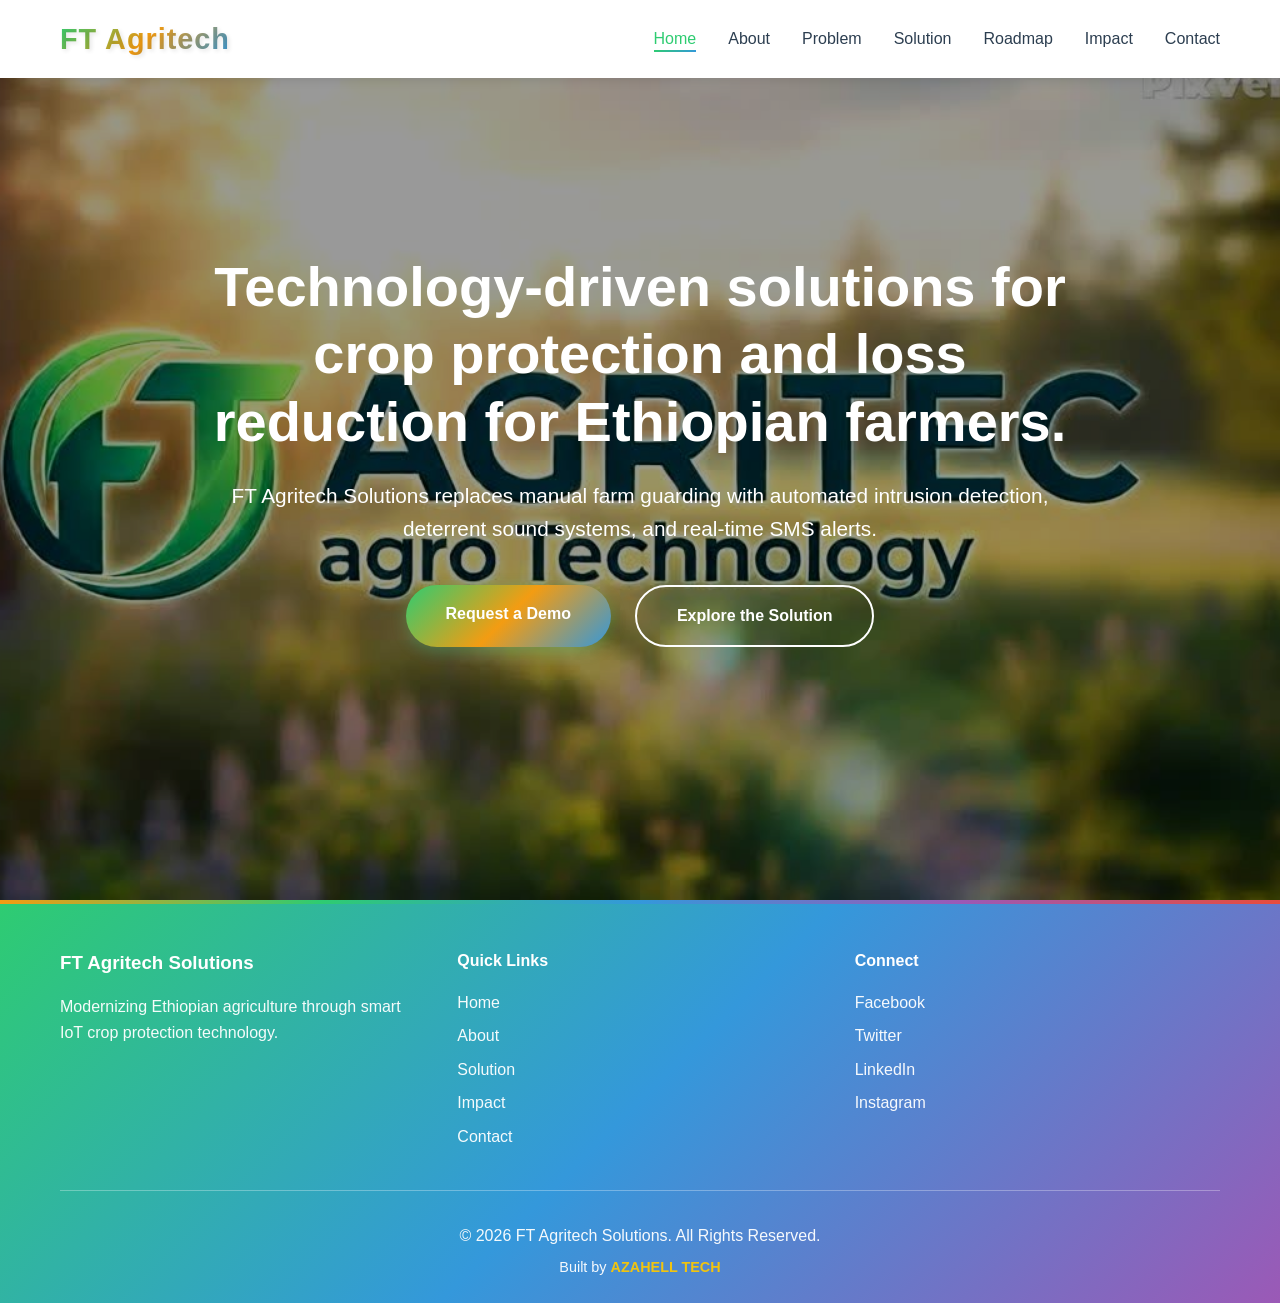
==== index.html @ 96f93072 "Add files via upload" ====
<!DOCTYPE html>
<html lang="en">
<head>
    <meta charset="UTF-8">
    <meta name="viewport" content="width=device-width, initial-scale=1.0">
    <meta name="description" content="FT Agritech Solutions - Smart IoT Crop Protection System for Ethiopian Farmers">
    <title>FT Agritech Solutions | Smart Crop Protection</title>
    <link rel="stylesheet" href="./style.css">
</head>
<body>
    <!-- Navigation -->
    <nav class="navbar" id="navbar">
        <div class="container">
            <div class="nav-wrapper">
                <div class="logo">
                    <a href="index.html" style="text-decoration: none;">
                        <span class="logo-text">FT Agritech</span>
                    </a>
                </div>
                <ul class="nav-menu" id="navMenu">
                    <li><a href="index.html" class="nav-link active">Home</a></li>
                    <li><a href="about.html" class="nav-link">About</a></li>
                    <li><a href="problem.html" class="nav-link">Problem</a></li>
                    <li><a href="solution.html" class="nav-link">Solution</a></li>
                    <li><a href="roadmap.html" class="nav-link">Roadmap</a></li>
                    <li><a href="impact.html" class="nav-link">Impact</a></li>
                    <li><a href="contact.html" class="nav-link">Contact</a></li>
                </ul>
                <div class="hamburger" id="hamburger">
                    <span></span>
                    <span></span>
                    <span></span>
                </div>
            </div>
        </div>
    </nav>

    <!-- Hero Section -->
    <section class="hero" id="home">
        <div class="hero-overlay"></div>
        <div class="container">
            <div class="hero-content">
                <h1 class="hero-title animate-fade-in">Technology-driven solutions for crop protection and loss reduction for Ethiopian farmers.</h1>
                <p class="hero-subtitle animate-fade-in-delay">FT Agritech Solutions replaces manual farm guarding with automated intrusion detection, deterrent sound systems, and real-time SMS alerts.</p>
                <div class="hero-buttons animate-fade-in-delay-2">
                    <a href="contact.html" class="btn btn-primary">Request a Demo</a>
                    <a href="solution.html" class="btn btn-secondary">Explore the Solution</a>
                </div>
            </div>
        </div>
    </section>

    <!-- Footer -->
    <footer class="footer">
        <div class="container">
            <div class="footer-content">
                <div class="footer-column">
                    <h3>FT Agritech Solutions</h3>
                    <p>Modernizing Ethiopian agriculture through smart IoT crop protection technology.</p>
                </div>
                <div class="footer-column">
                    <h4>Quick Links</h4>
                    <ul>
                        <li><a href="index.html">Home</a></li>
                        <li><a href="about.html">About</a></li>
                        <li><a href="solution.html">Solution</a></li>
                        <li><a href="impact.html">Impact</a></li>
                        <li><a href="contact.html">Contact</a></li>
                    </ul>
                </div>
                <div class="footer-column">
                    <h4>Connect</h4>
                    <div class="footer-social">
                        <a href="#">Facebook</a>
                        <a href="#">Twitter</a>
                        <a href="#">LinkedIn</a>
                        <a href="#">Instagram</a>
                    </div>
                </div>
            </div>
            <div class="footer-bottom">
                <p>&copy; 2026 FT Agritech Solutions. All Rights Reserved.</p>
                <p class="built-by">Built by <strong>AZAHELL TECH</strong></p>
            </div>
        </div>
    </footer>

    <script src="./script.js"></script>
</body>
</html>
---- style.css ----
/* Reset & Base Styles */
* {
    margin: 0;
    padding: 0;
    box-sizing: border-box;
}

:root {
    --primary-green: #2ecc71;
    --dark-green: #27ae60;
    --light-green: #58d68d;
    --tech-blue: #3498db;
    --dark-blue: #2980b9;
    --light-blue: #5dade2;
    --orange: #f39c12;
    --yellow: #f1c40f;
    --purple: #9b59b6;
    --red: #e74c3c;
    --dark-bg: #1a1a1a;
    --light-bg: #f8f9fa;
    --text-dark: #2c3e50;
    --text-light: #7f8c8d;
    --white: #ffffff;
    --gradient: linear-gradient(135deg, var(--primary-green), var(--tech-blue));
    --gradient-agri: linear-gradient(135deg, #2ecc71, #f39c12, #3498db);
    --gradient-footer: linear-gradient(135deg, #2ecc71, #3498db, #9b59b6);
}

html {
    scroll-behavior: smooth;
}

body {
    font-family: 'Segoe UI', Tahoma, Geneva, Verdana, sans-serif;
    line-height: 1.6;
    color: var(--text-dark);
    overflow-x: hidden;
}

.container {
    max-width: 1200px;
    margin: 0 auto;
    padding: 0 20px;
}

/* Navigation */
.navbar {
    position: fixed;
    top: 0;
    width: 100%;
    background: var(--white);
    box-shadow: 0 2px 10px rgba(0,0,0,0.1);
    z-index: 1000;
    transition: all 0.3s ease;
}

.navbar.scrolled {
    background: rgba(255,255,255,0.95);
    backdrop-filter: blur(10px);
}

.nav-wrapper {
    display: flex;
    justify-content: space-between;
    align-items: center;
    padding: 1rem 0;
}

.logo-text {
    font-size: 1.8rem;
    font-weight: 900;
    background: var(--gradient-agri);
    -webkit-background-clip: text;
    -webkit-text-fill-color: transparent;
    background-clip: text;
    letter-spacing: 1px;
    text-shadow: 2px 2px 4px rgba(0,0,0,0.1);
}

.nav-menu {
    display: flex;
    list-style: none;
    gap: 2rem;
}

.nav-link {
    text-decoration: none;
    color: var(--text-dark);
    font-weight: 500;
    transition: color 0.3s ease;
    position: relative;
}

.nav-link::after {
    content: '';
    position: absolute;
    bottom: -5px;
    left: 0;
    width: 0;
    height: 2px;
    background: var(--gradient);
    transition: width 0.3s ease;
}

.nav-link:hover::after,
.nav-link.active::after {
    width: 100%;
}

.nav-link:hover,
.nav-link.active {
    color: var(--primary-green);
}

.hamburger {
    display: none;
    flex-direction: column;
    cursor: pointer;
    gap: 5px;
}

.hamburger span {
    width: 25px;
    height: 3px;
    background: var(--text-dark);
    transition: all 0.3s ease;
}

.hamburger.active span:nth-child(1) {
    transform: rotate(45deg) translate(8px, 8px);
}

.hamburger.active span:nth-child(2) {
    opacity: 0;
}

.hamburger.active span:nth-child(3) {
    transform: rotate(-45deg) translate(7px, -7px);
}

/* Hero Section */
.hero {
    position: relative;
    min-height: 100vh;
    display: flex;
    align-items: center;
    background: url('a1.jpg');
    background-size: cover;
    background-position: center;
    background-attachment: fixed;
    color: var(--white);
    padding-top: 80px;
}

.hero-overlay {
    position: absolute;
    top: 0;
    left: 0;
    width: 100%;
    height: 100%;
    background: rgba(0,0,0,0.4);
}

.hero-content {
    position: relative;
    z-index: 1;
    text-align: center;
    max-width: 900px;
    margin: 0 auto;
}

.hero-title {
    font-size: 3.5rem;
    font-weight: 700;
    margin-bottom: 1.5rem;
    line-height: 1.2;
}

.hero-subtitle {
    font-size: 1.3rem;
    margin-bottom: 2.5rem;
    opacity: 0.95;
}

.hero-buttons {
    display: flex;
    gap: 1.5rem;
    justify-content: center;
    flex-wrap: wrap;
}

.btn {
    padding: 1rem 2.5rem;
    border: none;
    border-radius: 50px;
    font-size: 1rem;
    font-weight: 600;
    cursor: pointer;
    transition: all 0.3s ease;
    text-decoration: none;
    display: inline-block;
}

.btn-primary {
    background: var(--gradient-agri);
    color: var(--white);
    box-shadow: 0 4px 15px rgba(46, 204, 113, 0.3);
}

.btn-primary:hover {
    transform: translateY(-3px);
    box-shadow: 0 10px 25px rgba(46, 204, 113, 0.4);
}

.btn-secondary {
    background: transparent;
    color: var(--white);
    border: 2px solid var(--white);
}

.btn-secondary:hover {
    background: var(--white);
    color: var(--primary-green);
}

/* Animations */
@keyframes fadeInUp {
    from {
        opacity: 0;
        transform: translateY(30px);
    }
    to {
        opacity: 1;
        transform: translateY(0);
    }
}

.animate-fade-in {
    animation: fadeInUp 1s ease;
}

.animate-fade-in-delay {
    animation: fadeInUp 1s ease 0.3s both;
}

.animate-fade-in-delay-2 {
    animation: fadeInUp 1s ease 0.6s both;
}

/* Section Styles */
section {
    padding: 5rem 0;
}

.page-section {
    padding-top: 8rem;
    min-height: 100vh;
}

.section-header {
    text-align: center;
    margin-bottom: 3rem;
}

.section-title {
    font-size: 2.5rem;
    font-weight: 700;
    margin-bottom: 1rem;
    color: var(--text-dark);
}

.title-underline {
    width: 80px;
    height: 4px;
    background: linear-gradient(90deg, #2ecc71, #f39c12, #3498db);
    margin: 0 auto 1rem;
    border-radius: 2px;
}

.section-subtitle {
    font-size: 1.1rem;
    color: var(--text-light);
    max-width: 700px;
    margin: 0 auto;
}

/* About Section */
.about {
    background: linear-gradient(135deg, #e8f8f5 0%, #d5f4e6 50%, #e3f2fd 100%);
}

.about-content {
    display: grid;
    grid-template-columns: 1fr 1fr;
    gap: 3rem;
    align-items: start;
}

.about-text h3 {
    font-size: 1.8rem;
    margin-bottom: 1rem;
    color: var(--primary-green);
}

.about-text p {
    margin-bottom: 1.5rem;
    font-size: 1.1rem;
    line-height: 1.8;
}

.mission-box {
    background: var(--white);
    padding: 2rem;
    border-radius: 10px;
    border-left: 4px solid var(--primary-green);
    margin-top: 2rem;
}

.mission-box h4 {
    font-size: 1.3rem;
    margin-bottom: 1rem;
    color: var(--tech-blue);
}

.about-stats {
    display: grid;
    gap: 1.5rem;
}

.stat-card {
    background: linear-gradient(135deg, #ffffff 0%, #e8f8f5 100%);
    padding: 2rem;
    border-radius: 10px;
    text-align: center;
    box-shadow: 0 5px 15px rgba(46, 204, 113, 0.2);
    transition: transform 0.3s ease;
    border: 2px solid transparent;
    background-clip: padding-box;
}

.stat-card:hover {
    transform: translateY(-5px);
    border-color: var(--primary-green);
    box-shadow: 0 8px 25px rgba(46, 204, 113, 0.3);
}

.stat-number {
    font-size: 3rem;
    font-weight: 700;
    color: var(--primary-green);
    margin-bottom: 0.5rem;
}

.stat-label {
    font-size: 1rem;
    color: var(--text-light);
}

/* Problem Section */
.problem {
    background: linear-gradient(135deg, #fff5e6 0%, #ffe6e6 50%, #f0f0f0 100%);
}

.problem-grid {
    display: grid;
    grid-template-columns: repeat(auto-fit, minmax(250px, 1fr));
    gap: 2rem;
    margin-bottom: 3rem;
}

.problem-card {
    background: linear-gradient(135deg, #ffffff 0%, #fff9e6 100%);
    padding: 2rem;
    border-radius: 10px;
    text-align: center;
    transition: all 0.3s ease;
    border: 2px solid transparent;
}

.problem-card:hover {
    transform: translateY(-10px);
    box-shadow: 0 10px 30px rgba(243, 156, 18, 0.3);
    border-color: var(--orange);
}

.problem-icon {
    font-size: 3rem;
    margin-bottom: 1rem;
}

.problem-card h3 {
    font-size: 1.3rem;
    margin-bottom: 1rem;
    color: var(--text-dark);
}

.problem-impact {
    background: linear-gradient(135deg, rgba(231, 76, 60, 0.1), rgba(192, 57, 43, 0.1));
    padding: 2rem;
    border-radius: 10px;
    border-left: 4px solid #e74c3c;
}

.problem-impact h3 {
    font-size: 1.5rem;
    margin-bottom: 1rem;
    color: #e74c3c;
}

.problem-impact ul {
    list-style: none;
    padding-left: 0;
}

.problem-impact li {
    padding: 0.5rem 0;
    padding-left: 1.5rem;
    position: relative;
    font-size: 1.1rem;
}

.problem-impact li::before {
    content: '⚠️';
    position: absolute;
    left: 0;
}

/* Solution Section */
.solution {
    background: linear-gradient(135deg, #e3f2fd 0%, #e8f5e9 50%, #f3e5f5 100%);
}

.solution-grid {
    display: grid;
    grid-template-columns: repeat(auto-fit, minmax(300px, 1fr));
    gap: 2rem;
}

.feature-card {
    background: linear-gradient(135deg, #ffffff 0%, #e8f5e9 100%);
    padding: 2rem;
    border-radius: 10px;
    box-shadow: 0 5px 15px rgba(52, 152, 219, 0.2);
    transition: all 0.3s ease;
    border-top: 4px solid var(--primary-green);
}

.feature-card:hover {
    transform: translateY(-10px);
    box-shadow: 0 15px 35px rgba(52, 152, 219, 0.3);
    border-top-color: var(--tech-blue);
    background: linear-gradient(135deg, #ffffff 0%, #e3f2fd 100%);
}

.feature-icon {
    font-size: 3rem;
    margin-bottom: 1rem;
}

.feature-card h3 {
    font-size: 1.3rem;
    margin-bottom: 1rem;
    color: var(--text-dark);
}

.feature-card p {
    color: var(--text-light);
    line-height: 1.6;
}

/* Stage Section */
.stage {
    background: linear-gradient(135deg, #fff9e6 0%, #e8f8f5 100%);
}

.stage-content {
    max-width: 900px;
    margin: 0 auto;
}

.progress-timeline {
    margin-bottom: 3rem;
}

.timeline-item {
    display: flex;
    gap: 1.5rem;
    margin-bottom: 2rem;
    position: relative;
}

.timeline-item::before {
    content: '';
    position: absolute;
    left: 15px;
    top: 40px;
    width: 2px;
    height: calc(100% + 2rem);
    background: #e0e0e0;
}

.timeline-item:last-child::before {
    display: none;
}

.timeline-marker {
    width: 30px;
    height: 30px;
    border-radius: 50%;
    background: #e0e0e0;
    border: 4px solid var(--white);
    flex-shrink: 0;
    position: relative;
    z-index: 1;
}

.timeline-item.completed .timeline-marker {
    background: var(--primary-green);
}

.timeline-item.active .timeline-marker {
    background: var(--tech-blue);
    animation: pulse 2s infinite;
}

@keyframes pulse {
    0%, 100% {
        box-shadow: 0 0 0 0 rgba(52, 152, 219, 0.7);
    }
    50% {
        box-shadow: 0 0 0 10px rgba(52, 152, 219, 0);
    }
}

.timeline-content {
    flex: 1;
    background: var(--light-bg);
    padding: 1.5rem;
    border-radius: 10px;
}

.timeline-content h3 {
    font-size: 1.2rem;
    margin-bottom: 0.5rem;
    color: var(--text-dark);
}

.timeline-content p {
    color: var(--text-light);
}

.progress-bar-container {
    background: var(--light-bg);
    padding: 2rem;
    border-radius: 10px;
}

.progress-label {
    font-size: 1.2rem;
    font-weight: 600;
    margin-bottom: 1rem;
    color: var(--text-dark);
}

.progress-bar {
    width: 100%;
    height: 30px;
    background: #e0e0e0;
    border-radius: 15px;
    overflow: hidden;
    margin-bottom: 0.5rem;
}

.progress-fill {
    height: 100%;
    background: var(--gradient-agri);
    border-radius: 15px;
    transition: width 2s ease;
    width: 0;
}

.progress-percentage {
    text-align: right;
    font-size: 1.5rem;
    font-weight: 700;
    color: var(--primary-green);
}

/* Roadmap Section */
.roadmap {
    background: linear-gradient(135deg, #f3e5f5 0%, #e8f5e9 50%, #fff9e6 100%);
}

.roadmap-timeline {
    display: grid;
    grid-template-columns: repeat(auto-fit, minmax(250px, 1fr));
    gap: 2rem;
}

.roadmap-item {
    position: relative;
}

.roadmap-month {
    background: var(--gradient-agri);
    color: var(--white);
    padding: 0.5rem 1rem;
    border-radius: 20px;
    display: inline-block;
    font-weight: 600;
    margin-bottom: 1rem;
    box-shadow: 0 4px 10px rgba(46, 204, 113, 0.3);
}

.roadmap-card {
    background: var(--white);
    padding: 2rem;
    border-radius: 10px;
    box-shadow: 0 5px 15px rgba(0,0,0,0.1);
    transition: all 0.3s ease;
    height: 100%;
}

.roadmap-card:hover {
    transform: translateY(-5px);
    box-shadow: 0 10px 25px rgba(0,0,0,0.15);
}

.roadmap-card h3 {
    font-size: 1.2rem;
    margin-bottom: 1rem;
    color: var(--text-dark);
}

.roadmap-card p {
    color: var(--text-light);
    line-height: 1.6;
}

/* Activity Plan Section */
.activity-plan {
    background: linear-gradient(135deg, #e8f5e9 0%, #e3f2fd 100%);
}

.table-responsive {
    overflow-x: auto;
}

.activity-table {
    width: 100%;
    border-collapse: collapse;
    background: var(--white);
    box-shadow: 0 5px 15px rgba(0,0,0,0.1);
    border-radius: 10px;
    overflow: hidden;
}

.activity-table thead {
    background: var(--gradient-agri);
    color: var(--white);
}

.activity-table th,
.activity-table td {
    padding: 1.2rem;
    text-align: left;
}

.activity-table th {
    font-weight: 600;
    font-size: 1.1rem;
}

.activity-table tbody tr {
    border-bottom: 1px solid #e0e0e0;
    transition: background 0.3s ease;
}

.activity-table tbody tr:hover {
    background: var(--light-bg);
}

.activity-table tbody tr:last-child {
    border-bottom: none;
}

/* Budget Section */
.budget {
    background: linear-gradient(135deg, #fff9e6 0%, #f3e5f5 50%, #e8f5e9 100%);
}

.budget-grid {
    display: grid;
    grid-template-columns: repeat(auto-fit, minmax(280px, 1fr));
    gap: 2rem;
}

.budget-card {
    background: linear-gradient(135deg, #ffffff 0%, #f0f8ff 100%);
    padding: 2rem;
    border-radius: 10px;
    box-shadow: 0 5px 15px rgba(52, 152, 219, 0.2);
    text-align: center;
    transition: all 0.3s ease;
    border: 2px solid transparent;
}

.budget-card:hover {
    transform: translateY(-5px);
    border-color: var(--tech-blue);
    box-shadow: 0 10px 25px rgba(52, 152, 219, 0.3);
}

.budget-icon {
    font-size: 3rem;
    margin-bottom: 1rem;
}

.budget-card h3 {
    font-size: 1.2rem;
    margin-bottom: 1rem;
    color: var(--text-dark);
}

.budget-amount {
    font-size: 1.8rem;
    font-weight: 700;
    color: var(--primary-green);
    margin-bottom: 1rem;
}

.budget-card p {
    color: var(--text-light);
}

/* Impact Section */
.impact {
    background: linear-gradient(135deg, #e8f5e9 0%, #fff9e6 50%, #e3f2fd 100%);
}

.impact-metrics {
    display: grid;
    grid-template-columns: repeat(auto-fit, minmax(200px, 1fr));
    gap: 2rem;
    margin-bottom: 3rem;
}

.metric-card {
    background: linear-gradient(135deg, #ffffff 0%, #e8f8f5 100%);
    padding: 2rem;
    border-radius: 10px;
    text-align: center;
    box-shadow: 0 5px 15px rgba(46, 204, 113, 0.2);
    border: 2px solid transparent;
    transition: all 0.3s ease;
}

.metric-card:hover {
    border-color: var(--primary-green);
    box-shadow: 0 8px 20px rgba(46, 204, 113, 0.3);
    transform: scale(1.05);
}

.metric-number {
    font-size: 3rem;
    font-weight: 700;
    color: var(--primary-green);
    display: inline-block;
}

.metric-suffix {
    font-size: 2rem;
    font-weight: 700;
    color: var(--tech-blue);
    display: inline-block;
}

.metric-label {
    font-size: 1rem;
    color: var(--text-light);
    margin-top: 0.5rem;
}

.impact-details {
    display: grid;
    grid-template-columns: repeat(auto-fit, minmax(300px, 1fr));
    gap: 2rem;
}

.impact-column {
    background: var(--light-bg);
    padding: 2rem;
    border-radius: 10px;
}

.impact-column h3 {
    font-size: 1.5rem;
    margin-bottom: 1.5rem;
    color: var(--primary-green);
}

.impact-column ul {
    list-style: none;
    padding-left: 0;
}

.impact-column li {
    padding: 0.7rem 0;
    padding-left: 1.8rem;
    position: relative;
    line-height: 1.6;
}

.impact-column li::before {
    content: '✓';
    position: absolute;
    left: 0;
    color: var(--primary-green);
    font-weight: 700;
    font-size: 1.2rem;
}

/* Partnerships Section */
.partnerships {
    background: linear-gradient(135deg, #f3e5f5 0%, #e8f5e9 100%);
}

.partnerships-content {
    display: grid;
    gap: 3rem;
}

.support-needed h3 {
    font-size: 2rem;
    margin-bottom: 2rem;
    color: var(--text-dark);
    text-align: center;
}

.support-grid {
    display: grid;
    grid-template-columns: repeat(auto-fit, minmax(250px, 1fr));
    gap: 2rem;
}

.support-card {
    background: var(--white);
    padding: 2rem;
    border-radius: 10px;
    box-shadow: 0 5px 15px rgba(0,0,0,0.1);
    text-align: center;
    transition: all 0.3s ease;
}

.support-card:hover {
    transform: translateY(-5px);
    box-shadow: 0 10px 25px rgba(0,0,0,0.15);
}

.support-icon {
    font-size: 3rem;
    margin-bottom: 1rem;
}

.support-card h4 {
    font-size: 1.2rem;
    margin-bottom: 1rem;
    color: var(--primary-green);
}

.support-card p {
    color: var(--text-light);
    line-height: 1.6;
}

.partner-logos {
    text-align: center;
}

.partner-logos h3 {
    font-size: 2rem;
    margin-bottom: 2rem;
    color: var(--text-dark);
}

.logo-grid {
    display: grid;
    grid-template-columns: repeat(auto-fit, minmax(200px, 1fr));
    gap: 2rem;
}

.partner-logo {
    background: var(--white);
    padding: 2rem;
    border-radius: 10px;
    box-shadow: 0 5px 15px rgba(0,0,0,0.1);
    display: flex;
    align-items: center;
    justify-content: center;
    font-weight: 600;
    color: var(--text-light);
    min-height: 100px;
}

/* Contact Section */
.contact {
    background: linear-gradient(135deg, #e3f2fd 0%, #e8f5e9 50%, #fff9e6 100%);
}

.contact-content {
    display: grid;
    grid-template-columns: 1fr 1.5fr;
    gap: 3rem;
}

.contact-info h3 {
    font-size: 1.8rem;
    margin-bottom: 2rem;
    color: var(--text-dark);
}

.info-item {
    display: flex;
    gap: 1rem;
    margin-bottom: 2rem;
    align-items: start;
}

.info-icon {
    font-size: 2rem;
}

.info-item h4 {
    font-size: 1.1rem;
    margin-bottom: 0.3rem;
    color: var(--text-dark);
}

.info-item p {
    color: var(--text-light);
}

.social-links {
    display: flex;
    gap: 1rem;
    margin-top: 2rem;
}

.social-icon {
    width: 50px;
    height: 50px;
    display: flex;
    align-items: center;
    justify-content: center;
    background: var(--light-bg);
    border-radius: 50%;
    font-size: 1.5rem;
    text-decoration: none;
    transition: all 0.3s ease;
}

.social-icon:hover {
    background: var(--gradient);
    transform: translateY(-3px);
}

.contact-form-wrapper {
    background: linear-gradient(135deg, #ffffff 0%, #e8f5e9 100%);
    padding: 2rem;
    border-radius: 10px;
    box-shadow: 0 5px 20px rgba(46, 204, 113, 0.2);
}

.form-group {
    margin-bottom: 1.5rem;
}

.form-group label {
    display: block;
    margin-bottom: 0.5rem;
    font-weight: 600;
    color: var(--text-dark);
}

.form-group input,
.form-group select,
.form-group textarea {
    width: 100%;
    padding: 0.8rem;
    border: 2px solid #e0e0e0;
    border-radius: 5px;
    font-size: 1rem;
    font-family: inherit;
    transition: border-color 0.3s ease;
}

.form-group input:focus,
.form-group select:focus,
.form-group textarea:focus {
    outline: none;
    border-color: var(--primary-green);
}

.form-group textarea {
    resize: vertical;
}

.contact-form button {
    width: 100%;
}

/* Footer */
.footer {
    background: var(--gradient-footer);
    color: var(--white);
    padding: 3rem 0 1rem;
    position: relative;
    overflow: hidden;
}

.footer::before {
    content: '';
    position: absolute;
    top: 0;
    left: 0;
    right: 0;
    height: 4px;
    background: linear-gradient(90deg, #f39c12, #2ecc71, #3498db, #9b59b6, #e74c3c);
}

.footer-content {
    display: grid;
    grid-template-columns: repeat(auto-fit, minmax(250px, 1fr));
    gap: 2rem;
    margin-bottom: 2rem;
}

.footer-column h3,
.footer-column h4 {
    margin-bottom: 1rem;
}

.footer-column p {
    color: rgba(255,255,255,0.95);
    line-height: 1.6;
}

.footer-column ul {
    list-style: none;
}

.footer-column ul li {
    margin-bottom: 0.5rem;
}

.footer-column ul li a {
    color: rgba(255,255,255,0.95);
    text-decoration: none;
    transition: color 0.3s ease;
}

.footer-column ul li a:hover {
    color: var(--yellow);
}

.footer-social {
    display: flex;
    flex-direction: column;
    gap: 0.5rem;
}

.footer-social a {
    color: rgba(255,255,255,0.95);
    text-decoration: none;
    transition: color 0.3s ease;
}

.footer-social a:hover {
    color: var(--yellow);
}

.footer-bottom {
    border-top: 1px solid rgba(255,255,255,0.3);
    padding-top: 2rem;
    text-align: center;
}

.footer-bottom p {
    color: rgba(255,255,255,0.95);
    margin-bottom: 0.5rem;
}

.built-by {
    font-size: 0.9rem;
}

.built-by strong {
    color: var(--yellow);
    font-weight: 900;
}

/* Modal */
.modal {
    display: none;
    position: fixed;
    top: 0;
    left: 0;
    width: 100%;
    height: 100%;
    background: rgba(0,0,0,0.7);
    z-index: 2000;
    align-items: center;
    justify-content: center;
}

.modal.active {
    display: flex;
}

.modal-content {
    background: var(--white);
    padding: 3rem;
    border-radius: 10px;
    text-align: center;
    max-width: 500px;
    animation: fadeInUp 0.5s ease;
}

.modal-icon {
    width: 80px;
    height: 80px;
    background: var(--primary-green);
    color: var(--white);
    border-radius: 50%;
    display: flex;
    align-items: center;
    justify-content: center;
    font-size: 3rem;
    margin: 0 auto 1.5rem;
}

.modal-content h3 {
    font-size: 1.8rem;
    margin-bottom: 1rem;
    color: var(--text-dark);
}

.modal-content p {
    color: var(--text-light);
    margin-bottom: 2rem;
}

/* Responsive Design */
@media (max-width: 768px) {
    .hamburger {
        display: flex;
    }

    .nav-menu {
        position: fixed;
        left: -100%;
        top: 70px;
        flex-direction: column;
        background: var(--white);
        width: 100%;
        text-align: center;
        transition: left 0.3s ease;
        box-shadow: 0 10px 27px rgba(0,0,0,0.1);
        padding: 2rem 0;
    }

    .nav-menu.active {
        left: 0;
    }

    .hero-title {
        font-size: 2.5rem;
    }

    .hero-subtitle {
        font-size: 1.1rem;
    }

    .hero-buttons {
        flex-direction: column;
    }

    .about-content {
        grid-template-columns: 1fr;
    }

    .contact-content {
        grid-template-columns: 1fr;
    }

    .section-title {
        font-size: 2rem;
    }

    .roadmap-timeline {
        grid-template-columns: 1fr;
    }

    .impact-details {
        grid-template-columns: 1fr;
    }

    .activity-table {
        font-size: 0.9rem;
    }

    .activity-table th,
    .activity-table td {
        padding: 0.8rem;
    }
}

@media (max-width: 480px) {
    .hero-title {
        font-size: 2rem;
    }

    .hero-subtitle {
        font-size: 1rem;
    }

    .btn {
        padding: 0.8rem 2rem;
        font-size: 0.9rem;
    }

    .section-title {
        font-size: 1.8rem;
    }

    .stat-number,
    .metric-number {
        font-size: 2.5rem;
    }

    .problem-grid,
    .solution-grid,
    .budget-grid,
    .support-grid {
        grid-template-columns: 1fr;
    }
}

/* Scroll Animations */
.scroll-animate {
    opacity: 0;
    transform: translateY(30px);
    transition: all 0.6s ease;
}

.scroll-animate.active {
    opacity: 1;
    transform: translateY(0);
}

/* Utility Classes */
.text-center {
    text-align: center;
}

.mt-1 { margin-top: 1rem; }
.mt-2 { margin-top: 2rem; }
.mt-3 { margin-top: 3rem; }

.mb-1 { margin-bottom: 1rem; }
.mb-2 { margin-bottom: 2rem; }
.mb-3 { margin-bottom: 3rem; }

.p-1 { padding: 1rem; }
.p-2 { padding: 2rem; }
.p-3 { padding: 3rem; }
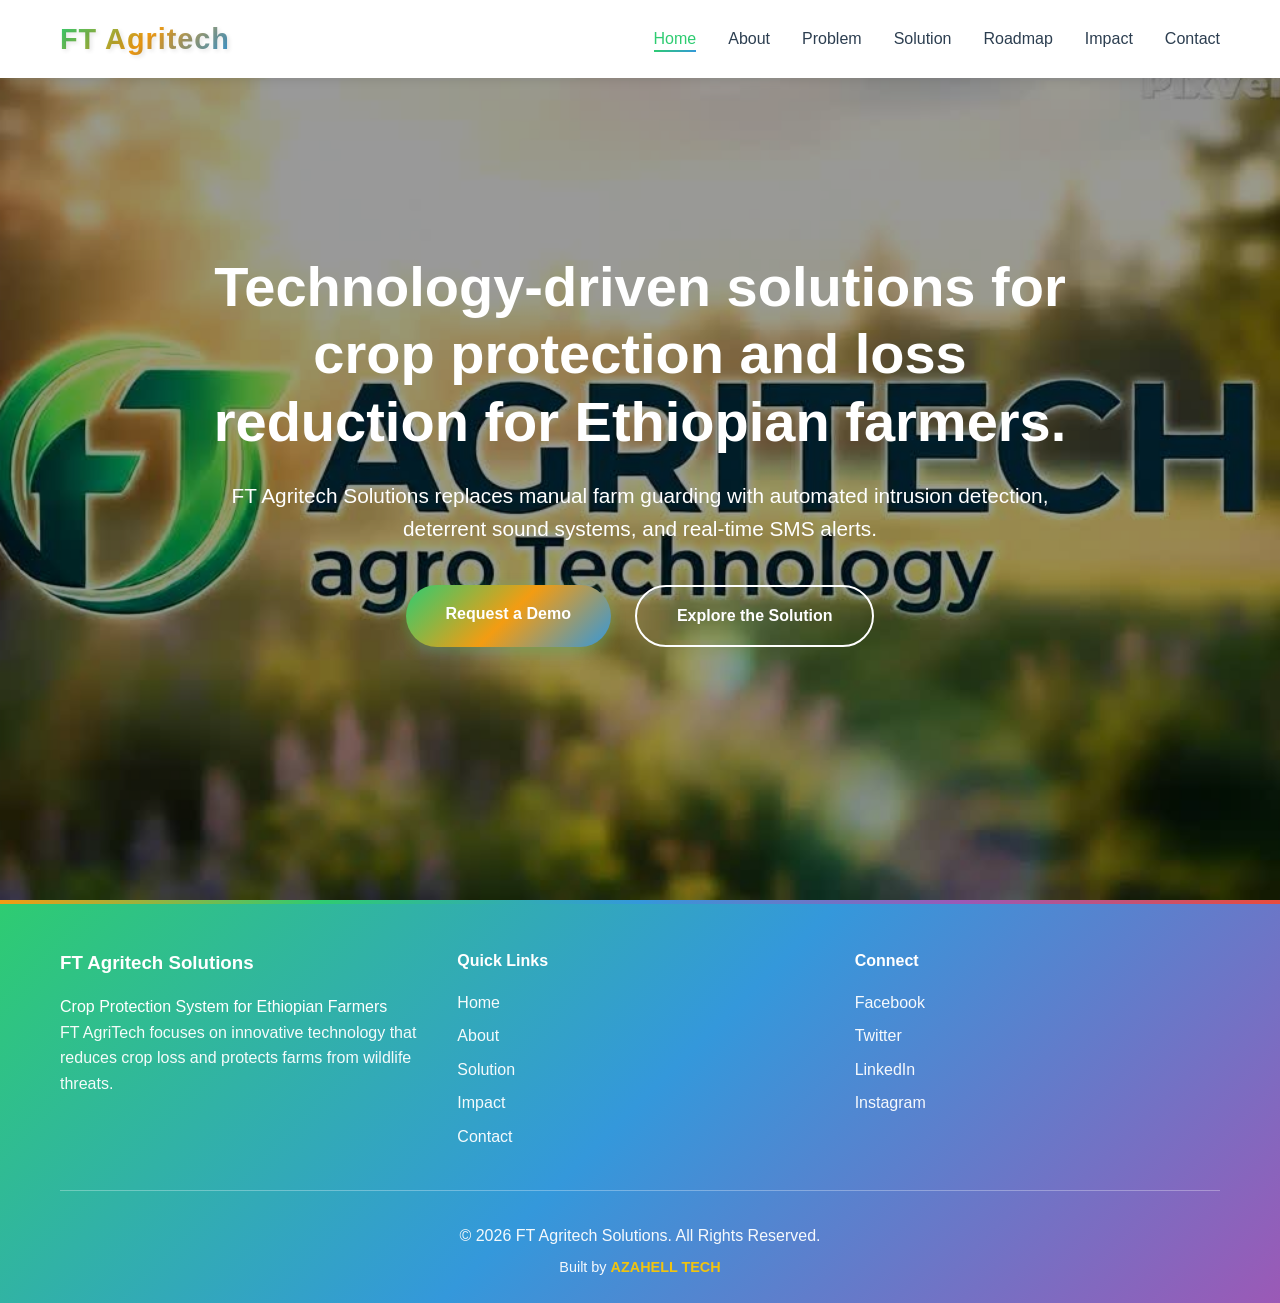
==== commit e50a2a26: "Add files via upload" ====
--- a/index.html
+++ b/index.html
@@ -56,7 +56,11 @@
             <div class="footer-content">
                 <div class="footer-column">
                     <h3>FT Agritech Solutions</h3>
-                    <p>Modernizing Ethiopian agriculture through smart IoT crop protection technology.</p>
+                    <p<h1>Crop Protection System for Ethiopian Farmers</h1>
+<p>
+FT AgriTech focuses on innovative technology that reduces crop loss and protects farms from wildlife threats.
+</p>
+</p>
                 </div>
                 <div class="footer-column">
                     <h4>Quick Links</h4>
--- a/style.css
+++ b/style.css
@@ -144,7 +144,7 @@
     min-height: 100vh;
     display: flex;
     align-items: center;
-    background: url('a1.jpg');
+    background: url('./PixVerse_Image_Effect_prompt_ well make the AG.jpg') no-repeat center center;
     background-size: cover;
     background-position: center;
     background-attachment: fixed;
